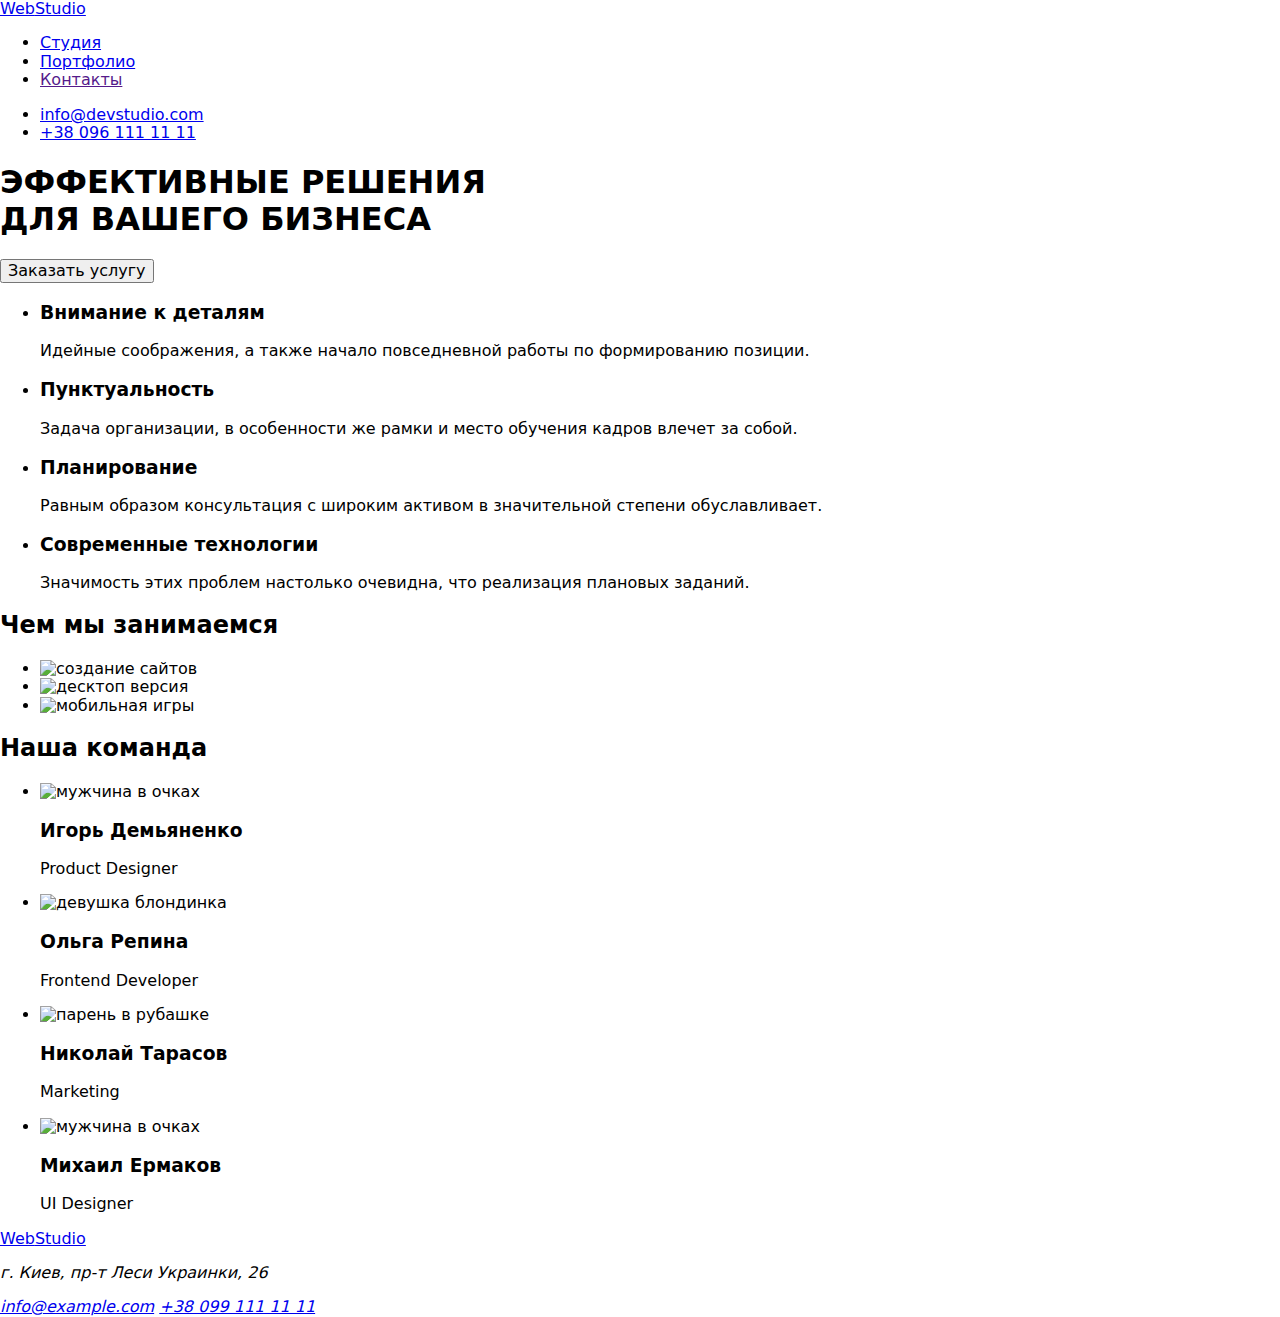
==== index.html @ fe9b5fc1 "Add files via upload" ====
<!DOCTYPE html>
<html lang="ru">
  <head>
    <meta charset="UTF-8" />
    <meta http-equiv="X-UA-Compatible" content="IE=edge" />
    <meta name="viewport" content="width=device-width, initial-scale=1.0" />
    <title>Студия</title>
    <link rel="preconnect" href="https://fonts.googleapis.com" />
    <link rel="preconnect" href="https://fonts.gstatic.com" crossorigin />
    <link
      href="https://fonts.googleapis.com/css2?family=Raleway:wght@700&family=Roboto:wght@400;500;700;900&display=swap"
      rel="stylesheet"
    />
    <link
      rel="stylesheet"
      href="https://cdnjs.cloudflare.com/ajax/libs/modern-normalize/1.1.0/modern-normalize.min.css"
    />
    <link rel="stylesheet" href="./css/styles.css" />
  </head>
  <body class="body">
    <!--шапка профиля-->
    <header class="header">
      <div class="container header-container">
        <nav class="main-nav">
          <a href="./index.html" class="logo"
            ><span class="accent">Web</span>Studio</a
          >
          <ul class="site-nav list">
            <li class="item">
              <a href="./index.html" class="link-current link">Студия</a>
            </li>
            <li class="item">
              <a href="./portfolio.html" class="link"> Портфолио</a>
            </li>
            <li class="item"><a href="" class="link">Контакты</a></li>
          </ul>
        </nav>
        <ul class="auth-nav list">
          <li class="item">
            <a href="mailto:info@devstudio.com" class="mail"
              >info@devstudio.com</a
            >
          </li>
          <li class="item">
            <a href="tel:+380961111111" class="phone">+38 096 111 11 11</a>
          </li>
        </ul>
      </div>
    </header>
    <!--Герой-->
    <main>
      <section class="hero">
        <div class="container hero-container">
          <h1 class="hero-title">
            ЭФФЕКТИВНЫЕ РЕШЕНИЯ<br />
            ДЛЯ ВАШЕГО БИЗНЕСА
          </h1>
          <button type="button" class="hero-button">Заказать услугу</button>
        </div>
      </section>
      <!--Особенности-->
      <section class="section-feature">
        <div class="container">
          <ul class="feature-list list">
            <li class="item">
              <h3 class="title">Внимание к деталям</h3>
              <p>
                Идейные соображения, а также начало повседневной работы по
                формированию позиции.
              </p>
            </li>
            <li class="item">
              <h3 class="title">Пунктуальность</h3>
              <p>
                Задача организации, в особенности же рамки и место обучения
                кадров влечет за собой.
              </p>
            </li>
            <li class="item">
              <h3 class="title">Планирование</h3>
              <p>
                Равным образом консультация с широким активом в значительной
                степени обуславливает.
              </p>
            </li>
            <li class="item">
              <h3 class="title">Современные технологии</h3>
              <p>
                Значимость этих проблем настолько очевидна, что реализация
                плановых заданий.
              </p>
            </li>
          </ul>
        </div>
      </section>
      <!--чем мы занимаемся-->
      <section class="section works">
        <div class="container works-container">
          <h2 class="works-title">Чем мы занимаемся</h2>
          <ul class="works-list list">
            <li>
              <img
                src="./images-studio/box1.jpg"
                alt="создание сайтов"
                width="370"
                height="294"
              />
            </li>
            <li>
              <img
                src="./images-studio/box2.jpg"
                alt="десктоп версия"
                width="370"
                height="294"
              />
            </li>
            <li>
              <img
                src="./images-studio/box3.jpg"
                alt="мобильная игры"
                width="370"
                height="294"
              />
            </li>
          </ul>
        </div>
      </section>
      <!--наша команда-->

      <section class="section team">
        <div class="container team-container">
          <h2 class="team-title">Наша команда</h2>
          <ul class="team-list list">
            <li class="team-card">
              <img
                src="./images-studio/1.jpg"
                alt="мужчина в очках"
                width="270"
              />
              <div class="team-wrap">
                <h3 class="team-item">Игорь Демьяненко</h3>
                <p class="description">Product Designer</p>
              </div>
            </li>
            <li class="team-card">
              <img
                src="./images-studio/2.jpg"
                alt="девушка блондинка"
                width="270"
              />
              <div class="team-wrap">
                <h3 class="team-item">Ольга Репина</h3>
                <p class="description">Frontend Developer</p>
              </div>
            </li>
            <li class="team-card">
              <img
                src="./images-studio/3.jpg"
                alt="парень в рубашке"
                width="270"
              />
              <div class="team-wrap">
                <h3 class="team-item">Николай Тарасов</h3>
                <p class="description">Marketing</p>
              </div>
            </li>
            <li class="team-card">
              <img
                src="./images-studio/4.jpg"
                alt="мужчина в очках"
                width="270"
              />
              <div class="team-wrap">
                <h3 class="team-item">Михаил Ермаков</h3>
                <p class="description">UI Designer</p>
              </div>
            </li>
          </ul>
        </div>
      </section>
    </main>
    <!-- подвал-->
    <footer class="footer">
      <div class="container">
        <a href="/" class="logo"><span class="accent">Web</span>Studio</a>
        <address>
          <p class="footer-address">г. Киев, пр-т Леси Украинки, 26</p>
          <a href="mailto:info@example.com" class="footer-mail"
            >info@example.com</a
          >
          <a href="tel:+380991111111" class="footer-phone">+38 099 111 11 11</a>
        </address>
      </div>
    </footer>
  </body>
</html>
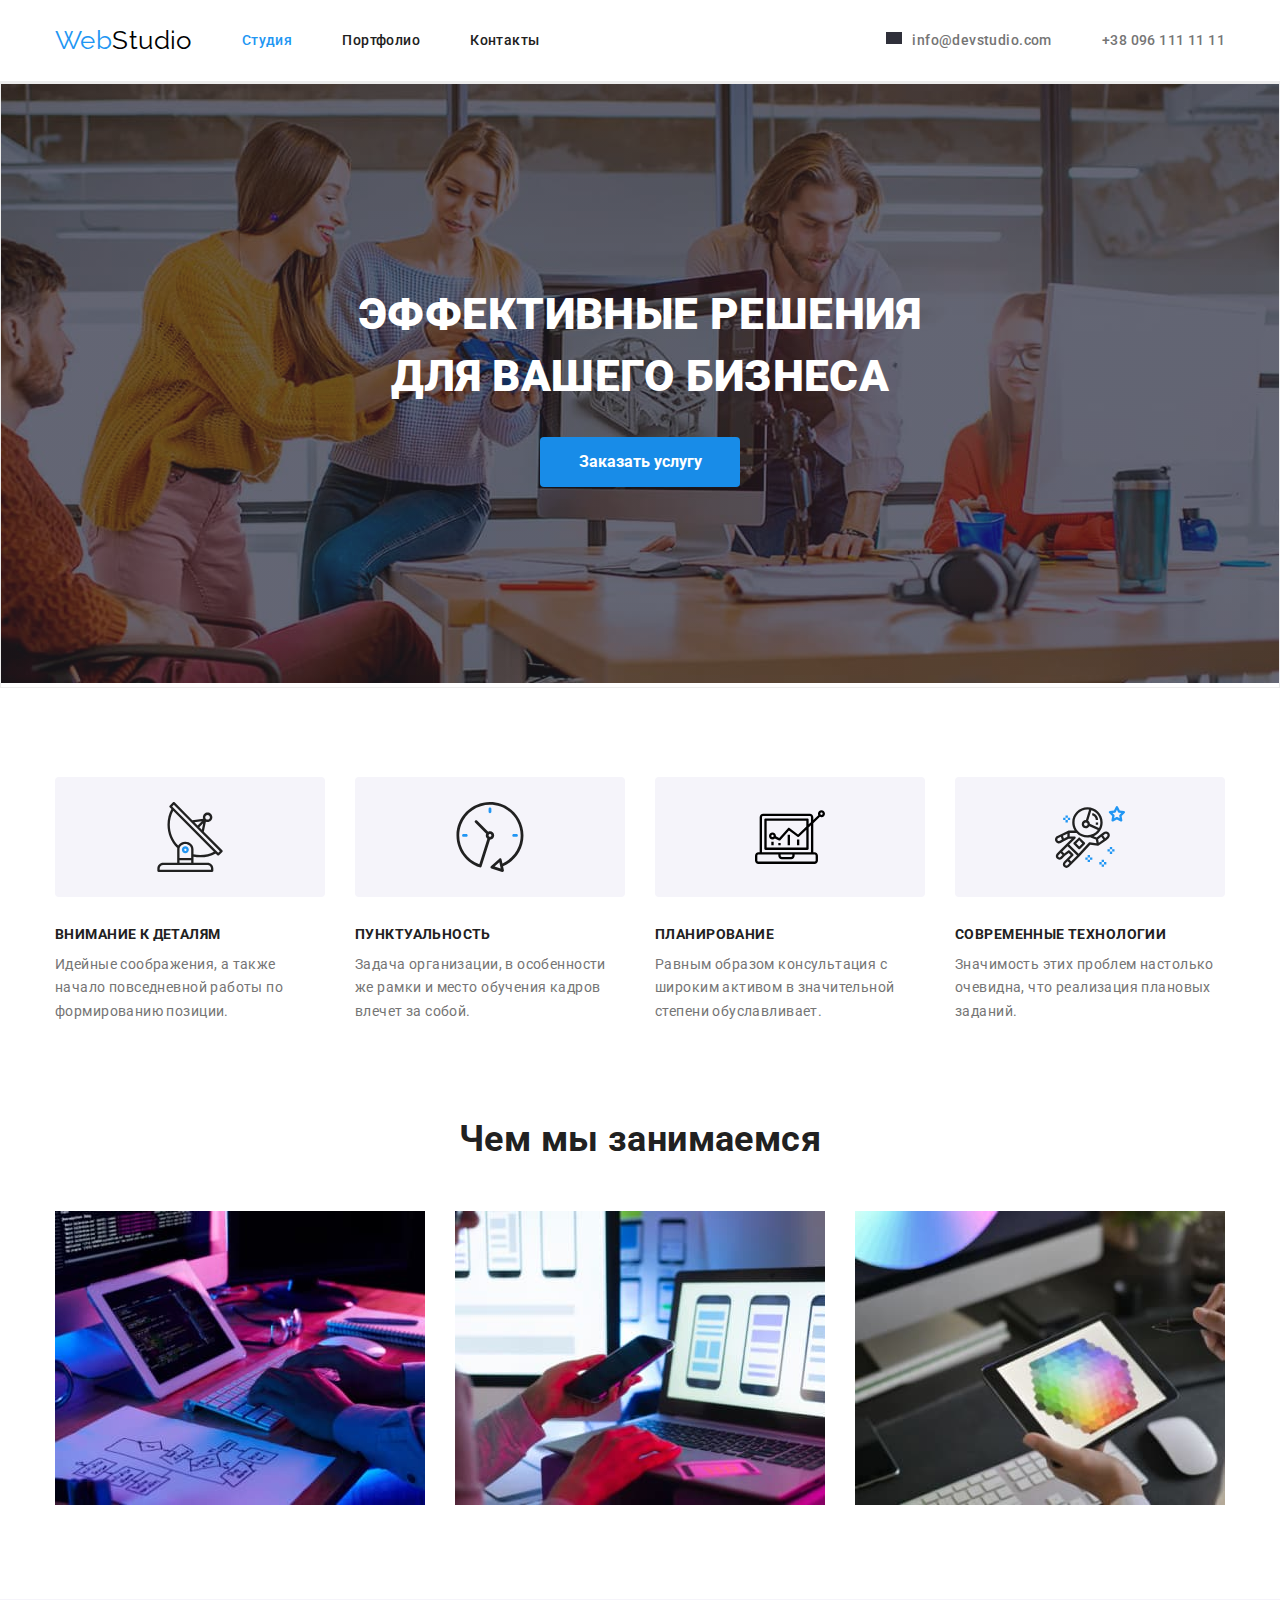
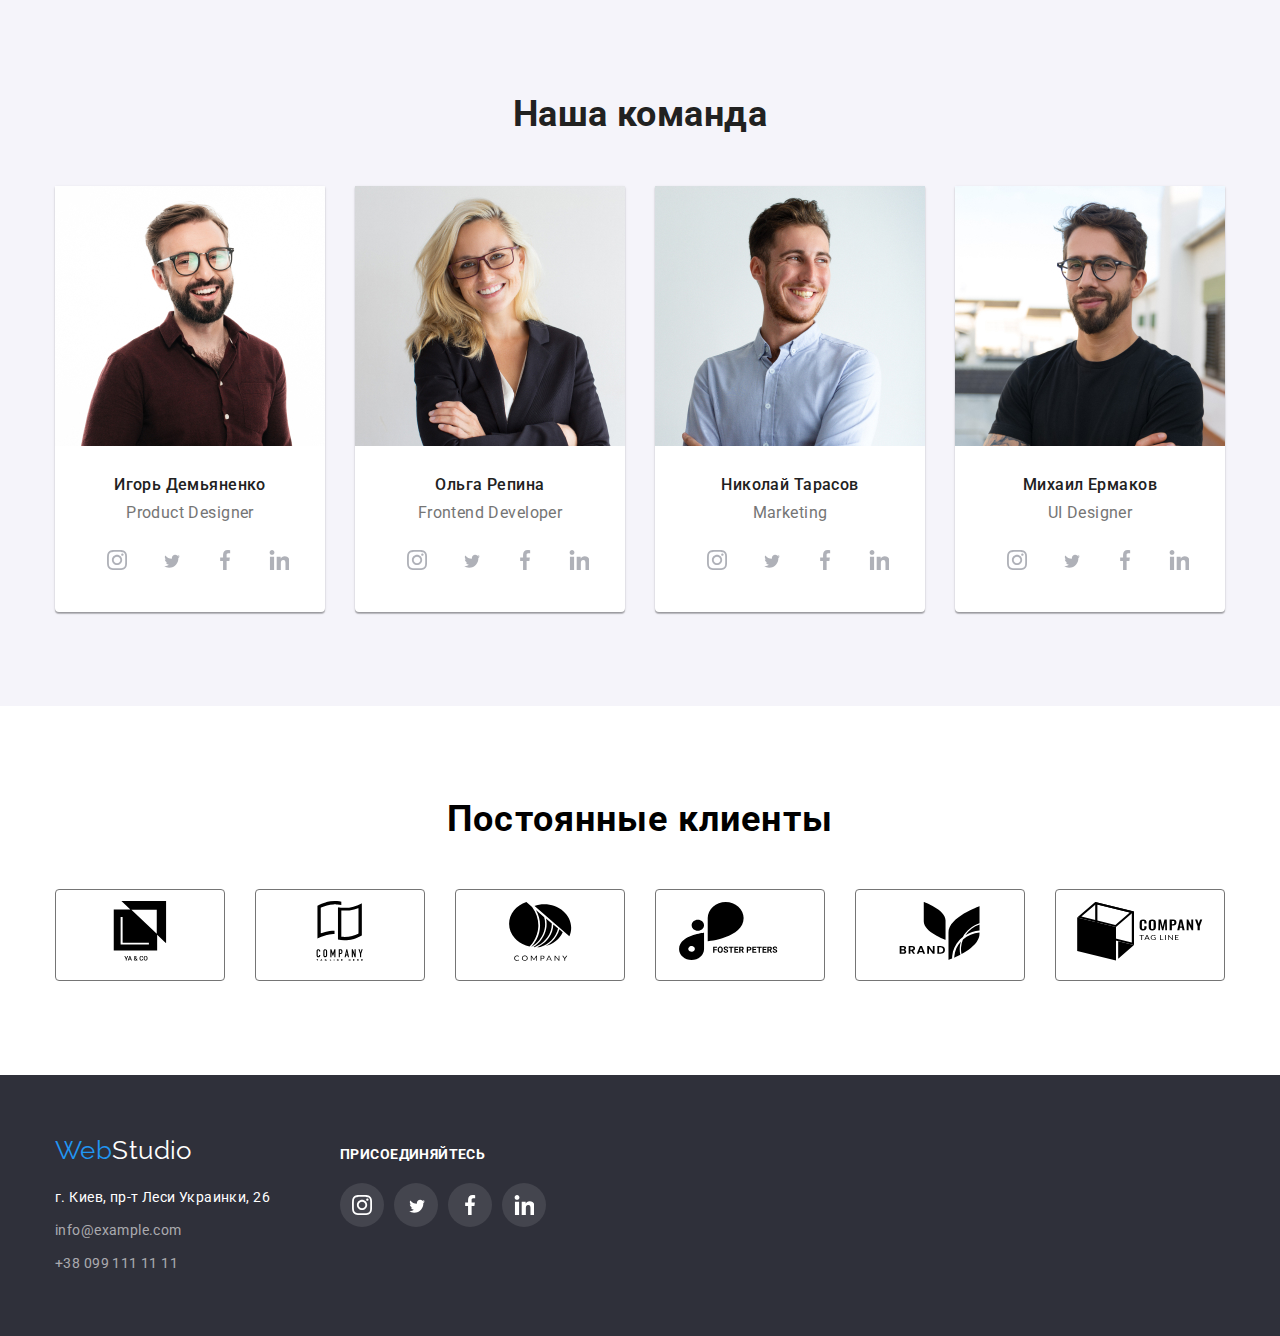
==== commit 4a06c35a: "правки" ====
--- a/index.html
+++ b/index.html
@@ -42,14 +42,15 @@
             >
           </li>
           <li class="item">
-            <a href="tel:+380961111111" class="phone">+38 096 111 11 11</a>
+           <a href="tel:+380961111111" class="phone">+38 096 111 11 11</a>
           </li>
         </ul>
       </div>
     </header>
     <!--Герой-->
     <main>
-      <section class="hero">
+      <div class="overlay">
+      <section class="hero"> 
         <div class="container hero-container">
           <h1 class="hero-title">
             ЭФФЕКТИВНЫЕ РЕШЕНИЯ<br />
@@ -58,11 +59,18 @@
           <button type="button" class="hero-button">Заказать услугу</button>
         </div>
       </section>
+        </div>
       <!--Особенности-->
       <section class="section-feature">
         <div class="container">
           <ul class="feature-list list">
             <li class="item">
+              <div class="feature-box">
+              <svg class="feature-item">
+                <use href="./images-studio/icons.svg#icon-antenna">
+                </use>
+              </svg>
+            </div>
               <h3 class="title">Внимание к деталям</h3>
               <p>
                 Идейные соображения, а также начало повседневной работы по
@@ -70,6 +78,12 @@
               </p>
             </li>
             <li class="item">
+              <div class="feature-box">
+                <svg class="feature-item">
+                  <use href="./images-studio/icons.svg#icon-clock">
+                  </use>
+                </svg>
+              </div>
               <h3 class="title">Пунктуальность</h3>
               <p>
                 Задача организации, в особенности же рамки и место обучения
@@ -77,6 +91,12 @@
               </p>
             </li>
             <li class="item">
+              <div class="feature-box">
+                <svg class="feature-item">
+                  <use href="./images-studio/icons.svg#icon-diagram">
+                  </use>
+                </svg>
+              </div>
               <h3 class="title">Планирование</h3>
               <p>
                 Равным образом консультация с широким активом в значительной
@@ -84,6 +104,12 @@
               </p>
             </li>
             <li class="item">
+              <div class="feature-box">
+                <svg class="feature-item">
+                  <use href="./images-studio/icons.svg#icon-astronaut">
+                  </use>
+                </svg>
+              </div>
               <h3 class="title">Современные технологии</h3>
               <p>
                 Значимость этих проблем настолько очевидна, что реализация
@@ -126,7 +152,6 @@
         </div>
       </section>
       <!--наша команда-->
-
       <section class="section team">
         <div class="container team-container">
           <h2 class="team-title">Наша команда</h2>
@@ -139,7 +164,49 @@
               />
               <div class="team-wrap">
                 <h3 class="team-item">Игорь Демьяненко</h3>
-                <p class="description">Product Designer</p>
+                  <p class="description">Product Designer</p>
+                  <ul class="master-social-list">
+                    <li class="master-social-item">
+                        <a href="" class="master-social-link">
+                            <svg class="master-social-icon"
+                            width="20" 
+                            height="20">
+                            <use href="./images-studio/icons.svg#icon-instagram">
+                            </use>
+                            </svg>
+                          </a>
+                    </li>
+                    <li class="master-social-item">
+                        <a href="" class="master-social-link">
+                            <svg class="master-social-icon"
+                            width="20"
+                            height="20">
+                            <use href="./images-studio/icons.svg#icon-twitter">
+                            </use>
+                            </svg>
+                      </a>
+                    </li>
+                    <li class="master-social-item">
+                        <a href="" class="master-social-link">
+                          <svg class="master-social-icon"
+                              width="20"
+                              height="20">
+                              <use href="./images-studio/icons.svg#icon-facebook">
+                              </use>
+                          </svg>
+                        </a>
+                    </li>  
+                    <li class="master-social-item">
+                        <a href="" class="master-social-link">
+                          <svg class="master-social-icon"
+                            width="20"
+                            height="20">
+                        <use href="./images-studio/icons.svg#icon-linkedin">
+                        </use>
+                        </svg>
+                      </a>
+                    </li>   
+              </ul>
               </div>
             </li>
             <li class="team-card">
@@ -150,7 +217,49 @@
               />
               <div class="team-wrap">
                 <h3 class="team-item">Ольга Репина</h3>
-                <p class="description">Frontend Developer</p>
+                  <p class="description">Frontend Developer</p>
+                  <ul class="master-social-list">
+                    <li class="master-social-item">
+                        <a href="" class="master-social-link">
+                            <svg class="master-social-icon"
+                            width="20" 
+                            height="20">
+                            <use href="./images-studio/icons.svg#icon-instagram">
+                            </use>
+                            </svg>
+                          </a>
+                    </li>
+                    <li class="master-social-item">
+                        <a href="" class="master-social-link">
+                            <svg class="master-social-icon"
+                            width="20"
+                            height="20">
+                            <use href="./images-studio/icons.svg#icon-twitter">
+                            </use>
+                            </svg>
+                      </a>
+                    </li>
+                    <li class="master-social-item">
+                        <a href="" class="master-social-link">
+                          <svg class="master-social-icon"
+                              width="20"
+                              height="20">
+                              <use href="./images-studio/icons.svg#icon-facebook">
+                              </use>
+                          </svg>
+                        </a>
+                    </li>  
+                    <li class="master-social-item">
+                        <a href="" class="master-social-link">
+                          <svg class="master-social-icon"
+                            width="20"
+                            height="20">
+                        <use href="./images-studio/icons.svg#icon-linkedin">
+                        </use>
+                        </svg>
+                      </a>
+                    </li>   
+              </ul>
               </div>
             </li>
             <li class="team-card">
@@ -161,7 +270,49 @@
               />
               <div class="team-wrap">
                 <h3 class="team-item">Николай Тарасов</h3>
-                <p class="description">Marketing</p>
+                  <p class="description">Marketing</p>
+                  <ul class="master-social-list">
+                    <li class="master-social-item">
+                        <a href="" class="master-social-link">
+                            <svg class="master-social-icon"
+                            width="20" 
+                            height="20">
+                            <use href="./images-studio/icons.svg#icon-instagram">
+                            </use>
+                            </svg>
+                          </a>
+                    </li>
+                    <li class="master-social-item">
+                        <a href="" class="master-social-link">
+                            <svg class="master-social-icon"
+                            width="20"
+                            height="20">
+                            <use href="./images-studio/icons.svg#icon-twitter">
+                            </use>
+                            </svg>
+                      </a>
+                    </li>
+                    <li class="master-social-item">
+                        <a href="" class="master-social-link">
+                          <svg class="master-social-icon"
+                              width="20"
+                              height="20">
+                              <use href="./images-studio/icons.svg#icon-facebook">
+                              </use>
+                          </svg>
+                        </a>
+                    </li>  
+                    <li class="master-social-item">
+                        <a href="" class="master-social-link">
+                          <svg class="master-social-icon"
+                            width="20"
+                            height="20">
+                        <use href="./images-studio/icons.svg#icon-linkedin">
+                        </use>
+                        </svg>
+                      </a>
+                    </li>   
+              </ul>
               </div>
             </li>
             <li class="team-card">
@@ -172,16 +323,123 @@
               />
               <div class="team-wrap">
                 <h3 class="team-item">Михаил Ермаков</h3>
-                <p class="description">UI Designer</p>
+                  <p class="description">UI Designer</p>
+                  <ul class="master-social-list">
+                    <li class="master-social-item">
+                        <a href="" class="master-social-link">
+                            <svg class="master-social-icon"
+                            widht="20" 
+                            height="20">
+                            <use href="./images-studio/icons.svg#icon-instagram">
+                            </use>
+                            </svg>
+                          </a>
+                    </li>
+                    <li class="master-social-item">
+                        <a href="" class="master-social-link">
+                            <svg class="master-social-icon"
+                            width="20"
+                            height="20">
+                            <use href="./images-studio/icons.svg#icon-twitter">
+                            </use>
+                            </svg>
+                      </a>
+                    </li>
+                    <li class="master-social-item">
+                        <a href="" class="master-social-link">
+                          <svg class="master-social-icon"
+                              width="20"
+                              height="20">
+                              <use href="./images-studio/icons.svg#icon-facebook">
+                              </use>
+                          </svg>
+                        </a>
+                    </li>  
+                    <li class="master-social-item">
+                        <a href="" class="master-social-link">
+                          <svg class="master-social-icon"
+                            width="20"
+                            height="20">
+                        <use href="./images-studio/icons.svg#icon-linkedin">
+                        </use>
+                        </svg>
+                      </a>
+                    </li>   
+              </ul>
               </div>
             </li>
           </ul>
         </div>
       </section>
     </main>
+    <!--постоянные клиенты-->
+    <section class="section-clients">
+        <div class="clients container">
+           <h2 class="clients-title">Постоянные клиенты</h2>
+           <ul class="clients list">
+           <li class="clients-item">
+             <a href="" class="clients-link">
+               <svg class="clients-icon"
+                 width="106"
+                 height="60">
+                 <use href="./images-studio/icons.svg#icon-group"></use>
+               </svg>
+             </a>
+           </li>
+           <li class="clients-item">
+             <a href="" class="clients-link">
+               <svg class="clients-icon"
+               widht="106"
+               height="60">
+                 <use href="./images-studio/icons.svg#icon-group3"></use>
+               </svg>
+             </a>
+           </li>
+           <li class="clients-item">
+             <a href="" class="clients-link" >
+               <svg class="clients-icon"
+               widht="106"
+               height="60">
+                 <use href="./images-studio/icons.svg#icon-group1"></use>
+               </svg>
+             </a>
+           </li>
+           <li class="clients-item">
+             <a href="" class="clients-link">
+               <svg class="client-icon"
+               widht="106"
+               height="60">
+                 <use href="./images-studio/icons.svg#icon-group4"></use>
+               </svg>
+             </a>
+          </li>
+          <li class="clients-item">
+             <a href="" class="clients-link">
+               <svg class="client-icon"
+               widht="106"
+               height="60">
+                 <use href="./images-studio/icons.svg#icon-group2"></use>
+               </svg>
+             </a>
+          </li>
+           <li class="clients-item">
+            <a href="clients-icon" class="clients-link">
+              <svg class="clients-icon"
+                widht="106"
+                height="60">
+                <use href="./images-studio/icons.svg#icon-group5"></use>
+              </svg>
+            </a>
+          </li>
+          </ul>
+        </div>
+
+    </section>
+
     <!-- подвал-->
     <footer class="footer">
-      <div class="container">
+      <div class="container footer-container">
+        <div>
         <a href="/" class="logo"><span class="accent">Web</span>Studio</a>
         <address>
           <p class="footer-address">г. Киев, пр-т Леси Украинки, 26</p>
@@ -191,6 +449,52 @@
           <a href="tel:+380991111111" class="footer-phone">+38 099 111 11 11</a>
         </address>
       </div>
+      <div class="footer-join">
+        <p class="join-title">ПРИСОЕДИНЯЙТЕСЬ</p>
+            <ul class="footer master-social-list">
+              <li class="master-social-item">
+                  <a href="" class="master-social-link">
+                      <svg class="master-social-icon"
+                      width="20" 
+                      height="20">
+                      <use href="./images-studio/icons.svg#icon-instagram">
+                      </use>
+                      </svg>
+                    </a>
+              </li>
+              <li class="master-social-item">
+                  <a href="" class="master-social-link">
+                      <svg class="master-social-icon"
+                      width="20"
+                      height="20">
+                      <use href="./images-studio/icons.svg#icon-twitter">
+                      </use>
+                      </svg>
+                </a>
+              </li>
+              <li class="master-social-item">
+                  <a href="" class="master-social-link">
+                    <svg class="master-social-icon"
+                        width="20"
+                        height="20">
+                        <use href="./images-studio/icons.svg#icon-facebook">
+                        </use>
+                    </svg>
+                  </a>
+              </li>  
+              <li class="master-social-item">
+                  <a href="" class="master-social-link">
+                    <svg class="master-social-icon"
+                      width="20"
+                      height="20">
+                  <use href="./images-studio/icons.svg#icon-linkedin">
+                  </use>
+                  </svg>
+                </a>
+              </li>   
+        </ul>
+      </div>
+    </div>
     </footer>
   </body>
 </html>
--- a/css/styles.css
+++ b/css/styles.css
@@ -0,0 +1,527 @@
+:root {
+  --primary-text-color: #757575;
+  --title-text-color: #212121;
+  --accent-color: #2196f3;
+  --background-button: #188ce8;
+  --white-color: #ffffff;
+  --icon-clr: ##AFB1B8;
+
+  --background-color: #e5e5e5;
+  --hero-background-color: #2f303a;
+  --second-accent-color: #000000;
+  --filter-background: #f5f4fa;
+  
+}
+html {
+  box-sizing: border-box;
+}
+*,
+*::after,
+*::before {
+  box-sizing: inherit;
+}
+body {
+  background-color: var(--white-color);
+  color: var(--primary-text-color);
+
+  font-family: Roboto, sans-serif;
+  letter-spacing: 0.03em;
+  font-weight: 400;
+  font-size: 14px;
+  line-height: 1.7;
+}
+/* ------утилиты----- */
+.list {
+  list-style: none;
+  padding: 0;
+  margin: 0;
+}
+h1,h2,h3,h4,p,ul{
+margin-top: 0;
+margin-bottom: 0;
+}
+img {
+  display: block;
+}
+/* ----------conteiner--------------- */
+.container {
+  width: 1200px;
+  padding-left: 15px;
+  padding-right: 15px;
+  margin-left: auto;
+  margin-right: auto;
+}
+/* site nav */
+.logo {
+  color: var(--second-accent-color);
+  font-family: Raleway, cursive;
+  font-size: 26px;
+  line-height: 1.2;
+  text-decoration: none;
+}
+.logo:hover {
+  color: var(--accent-color);
+}
+.accent {
+  color: var(--accent-color);
+}
+/* ----------HEDER-------- */
+.header-container {
+  display: flex;
+  justify-content: space-between;
+}
+.header {
+  padding-top: 25px;
+  padding-bottom: 25px;
+  border-bottom: 2px solid #ECECEC;
+}
+/* ------------main  NAV----------------- */
+.main-nav {
+  display: flex;
+  align-items: center;
+  /* margin: auto; */
+}
+/* ------------SITE NAV----------------- */
+.site-nav {
+  display: flex;
+  justify-content: space-between;
+}
+.site-nav .item {
+  margin-left: 50px;
+}
+.site-nav .link {
+  display: block;
+}
+.site-nav .link,
+.auth-nav .mail,
+.auth-nav .phone,
+.site-nav .link-current {
+  color: var(--title-text-color);
+  font-weight: 500;
+  font-size: 14px;
+  line-height: 1.2;
+  text-decoration: none;
+}
+.site-nav .link-current {
+  color: var(--accent-color);
+}
+.site-nav .link:hover,
+.site-nav .link:focus,
+.link-current:hover,
+.link-current:focus {
+  color: var(--accent-color);
+}
+/* ------------AUTH-NAV----------------- */
+.auth-nav {
+  display: flex;
+  margin-left: auto;
+  align-items: center;
+}
+.auth-nav .item + .item {
+  margin-left: 50px;
+  display: flex;
+}
+.auth-nav .mail,
+.auth-nav .phone {
+  color: var(--primary-text-color);
+  text-decoration: none;
+  display: flex;
+}
+.auth-nav .mail::before {
+  width: 16px;
+  height: 12px;
+  margin-right: 10px;
+  content: "";
+  background-color: var(--hero-background-color);
+  /* background-image: url(../images-studio/bgheaderimg.jpg); */
+  background-size: contain;
+}
+
+.auth-nav .mail:focus,
+.auth-nav .phone:focus,
+.auth-nav .mail:hover,
+.auth-nav .phone:hover {
+  color: var(--accent-color);
+}
+
+/* ------------HERO----------------- */
+.hero {
+  display: flex;
+  padding-top: 0;
+  text-align: center;
+  padding-top: 200px;
+  padding-bottom: 200px;
+  /* background-color: var(--hero-background-color); */
+  border: 1px solid #ECECEC;
+  
+  
+}
+.overlay {
+  margin-left: auto;
+  margin-right: auto;
+  max-width: 1600px;
+  height: 600px;
+    background-color: var(--hero-background-color);
+    background-image: linear-gradient(rgba(47, 48, 58, 0.4),
+     rgba(47, 48, 58, 0.4)),
+     url(../images-studio/bgheaderimg.jpg);
+    background-repeat: no-repeat;
+    background-size: cover;
+    background-position: center;
+} 
+.hero-title {
+  margin-top: 0;
+  margin-bottom: 30px;
+  color: var(--white-color);
+  font-weight: 900;
+  font-size: 44px;
+  line-height: 1.4;
+  text-align: center;
+}
+.hero-button {
+  display: inline-block;
+  border-radius: 4px;
+  border: 4px transparent;
+  /* padding: 10px 32px; */
+  color: var(--white-color);
+  background-color: var(--background-button);
+  width: 200px;
+  height: 50px;
+  font-family: inherit;
+  font-weight: 700;
+  font-size: 16px;
+  line-height: 1.8;
+  cursor: pointer;
+}
+.hero-button:hover,
+.hero-button:focus {
+  color: var(--accent-color);
+  background-color: var(--white-color);
+}
+/* ------------SECTION----------------- */
+.section {
+padding: 94px 0px;
+} 
+.section .title {
+  color: var(--title-text-color);
+  font-weight: 700;
+  font-size: 14px;
+  line-height: 1.1;
+}
+/* ---------------FETURES-------------- */
+.section-feature {
+padding: 94px 0px;
+}
+.feature-list .title {
+  color: var(--title-text-color);
+  font-weight: 700;
+  font-size: 14px;
+  line-height: 1.1;
+  text-transform: uppercase;
+  margin-bottom: 10px;
+}
+.feature-list {
+  display: flex;
+  flex-direction: row;
+  flex-wrap: nowrap; 
+}
+.feature-list .item {
+  width: 270px;
+  margin-right: 30px;
+}
+  .feature-list .item:last-child {
+  margin-right: 0px;
+}
+.feature-box {
+  margin-bottom: 30px;
+  height: 120px;
+  display: flex;
+  justify-content: center;
+  align-items: center;
+  background: #F5F4FA;
+  border-radius: 4px; 
+}
+.feature-item {
+  width: 70px;
+  height: 70px;
+}
+/* ---------------WORK -------------- */
+.works {
+padding-top: 0px;
+}
+.works-title,
+.team-title {
+  color: var(--title-text-color);
+  font-weight: 700;
+  font-size: 36px;
+  line-height: 1.2;
+  text-align: center;
+  margin-bottom: 50px;
+}
+.works-list {
+  display: flex;
+  justify-content: space-between;
+}
+/* ------------TEAM--------- */
+.team {
+  display: flex;
+  padding-top: 94px;
+  padding-bottom: 94px;
+  background-color: #F5F4FA;
+  margin-bottom: 0;
+}
+.team-card {
+  background-color: var(--white-color);
+  margin-right: 30px;
+  border-radius: 0px 0px 4px 4px;
+  box-shadow: 0px 1px 3px
+   rgba(0, 0, 0, 0.12),
+   0px 1px 1px rgba(0, 0, 0, 0.14),
+    0px 2px 1px rgba(0, 0, 0, 0.2);
+}
+.team-card:last-child {
+  margin-right: 0px;
+}
+.team-list {
+  display: flex;
+}
+.team-wrap {
+  border-radius: 0px 0px 4px 4px;
+  padding-top: 30px;
+  padding-bottom: 30px;
+}
+.team-item {
+  color: var(--title-text-color);
+  font-weight: 500;
+  font-size: 16px;
+  line-height: 1.1;
+  margin-bottom: 10px;
+  text-align: center;
+}
+.description {
+  font-size: 16px;
+  line-height: 1.1;
+  text-align: center;
+  margin-bottom: 16px;
+}
+.master-social-list {
+  display: flex;
+  list-style: none;
+  align-items: center;
+}
+.master-social-item {
+  margin-right: 10px;
+}
+.master-social-item:last-child {
+  margin-right: 0px;
+}
+.master-social-link {
+  width: 44px;
+  height: 44px;
+  border-radius: 50%;
+  display: flex; 
+  background-color: var(--white-color);
+  justify-content: center;
+  align-items: center;
+  color: var(--white-color);
+}
+.master-social-icon {
+  fill: #AFB1B8;
+}
+.master-social-link:hover {
+ background-color: var(--accent-color);
+}
+.master-social-link:hover svg {
+  fill: var(--white-color);
+}
+
+/* --------------CLIENTS---------------------- */
+.section-clients {
+  padding-top: 94px;
+  padding-bottom: 94px;
+}
+.clients-title {
+ text-align: center;
+ margin-bottom: 50px;
+ font-weight: 700;
+ font-size: 36px;
+ line-height: 1.1;
+letter-spacing: 0.03em;
+color: var(--second-accent-color);
+}
+.clients .list {
+  display: flex;
+}
+.clients-item {
+  display: flex;
+  justify-content: center;
+  align-items: center;
+  width: 170px;
+  height: 92px;
+  border: 1px solid #2196F3;
+  border-radius: 4px;
+  margin-right: 30px;
+  border-color: var(--icon-clr);
+}
+.clients-item:last-child {
+  margin-right: 0;
+}
+.clients-icon {
+  /* padding: 16px 32px; */
+  fill: var(--icon-clr);
+ }
+.clients-icon:hover {
+  color: var(--accent-color);
+}
+
+
+/* ---------------FOOTER-------------- */
+.footer-container {
+  display: flex;
+  align-items: baseline;
+
+}
+.footer {
+  background-color: var(--hero-background-color);
+  padding-top: 60px;
+  padding-bottom: 60px;
+}
+.footer .logo {
+  color: var(--white-color);
+  margin-bottom: 20px;
+  display: flex;
+  text-decoration: none;
+}
+.footer .logo:hover {
+  color: var(--accent-color);
+}
+.footer-address,
+.footer-mail,
+.footer-phone {
+  color: var(--white-color);
+  font-style: normal;
+
+  font-size: 14px;
+  line-height: 1.7;
+}
+.footer-mail,
+.footer-phone {
+  color: rgba(255, 255, 255, 0.6);
+  display: block;
+  text-decoration: none;
+}
+.footer-mail:hover,
+.footer-phone:hover,
+.footer-mail:focus,
+.footer-phone:focus {
+  color: var(--accent-color);
+}
+.footer-address,
+.footer-mail {
+  margin-bottom: 9px;
+}
+ .footer-join {
+  margin-left: 70px;
+}
+.join-title {
+  color: var(--white-color);
+  font-weight: 700;
+  font-size: 14px;
+  line-height: 1.1;
+  
+}
+.footer .master-social-list {
+  width: 205px;
+  margin-top: 20px;
+  padding: 0px;
+  
+}
+.footer .master-social-link {
+  
+  background: rgba(255, 255, 255, 0.1);
+}
+.footer .master-social-list:hover {
+border-color: var(--accent-color);
+}
+.footer .master-social-icon {
+  fill: var(--white-color);
+}
+
+.master-social-link:hover {
+  background-color: var(--accent-color);
+ }
+ 
+/* ------PORTFOLIO------------- */
+.buttons {
+  color: var(--title-text-color);
+  background-color: var(--filter-background);
+  font-family: inherit;
+  font-weight: 500;
+  font-size: 16px;
+  line-height: 1.6;
+   padding: 6px 22px;
+  border-radius: 4px;
+  border-color: transparent;
+  min-height: 38px;
+  cursor: pointer;
+}
+.btn-item {
+  margin-right: 8px;
+  
+
+}
+.btn-item:last-child {
+  margin-right: 0px;
+}
+.buttons:hover,
+.buttons:focus {
+  color: var(--white-color);
+  background-color: var(--accent-color);
+  box-shadow: 0px 4px 4px rgba(0, 0, 0, 0.25);
+}
+.buttons-filter {
+  display: flex;
+  justify-content: center;
+  margin-bottom: 50px;
+}
+/* ----------------FILTER----------- */
+.filter-list .title {
+  color: var(--title-text-color);
+  font-weight: 700;
+  font-size: 18px;
+  line-height: 2;
+}
+.filter-container {
+  display: flex;
+  flex-wrap: wrap;
+}
+.filter-wrap {
+  padding: 20px 24px;
+  border: 1px solid #EEEEEE;
+  border-top: 0px;
+}
+.filter-list {
+  display: flex;
+  flex-wrap: wrap;
+}
+.filter-item {
+  width: 370px;
+  font-size: 16px;
+  line-height: 1.8;
+  margin-right: 30px;
+  margin-bottom: 30px;
+  width: 370px;
+  width: calc((100% - 2 * 30px) / 3);
+}
+.filter-item:hover,
+.filter-item:focus {
+  box-shadow: 0px 1px 1px rgba(0, 0, 0, 0.12),
+   0px 4px 4px rgba(0, 0, 0, 0.06),
+   1px 4px 6px rgba(0, 0, 0, 0.16);
+}
+.filter-item:nth-child(3n) {
+  margin-right: 0;
+}
+.filter-item:nth-last-child(-n + 3) {
+  margin-bottom: 0;
+}
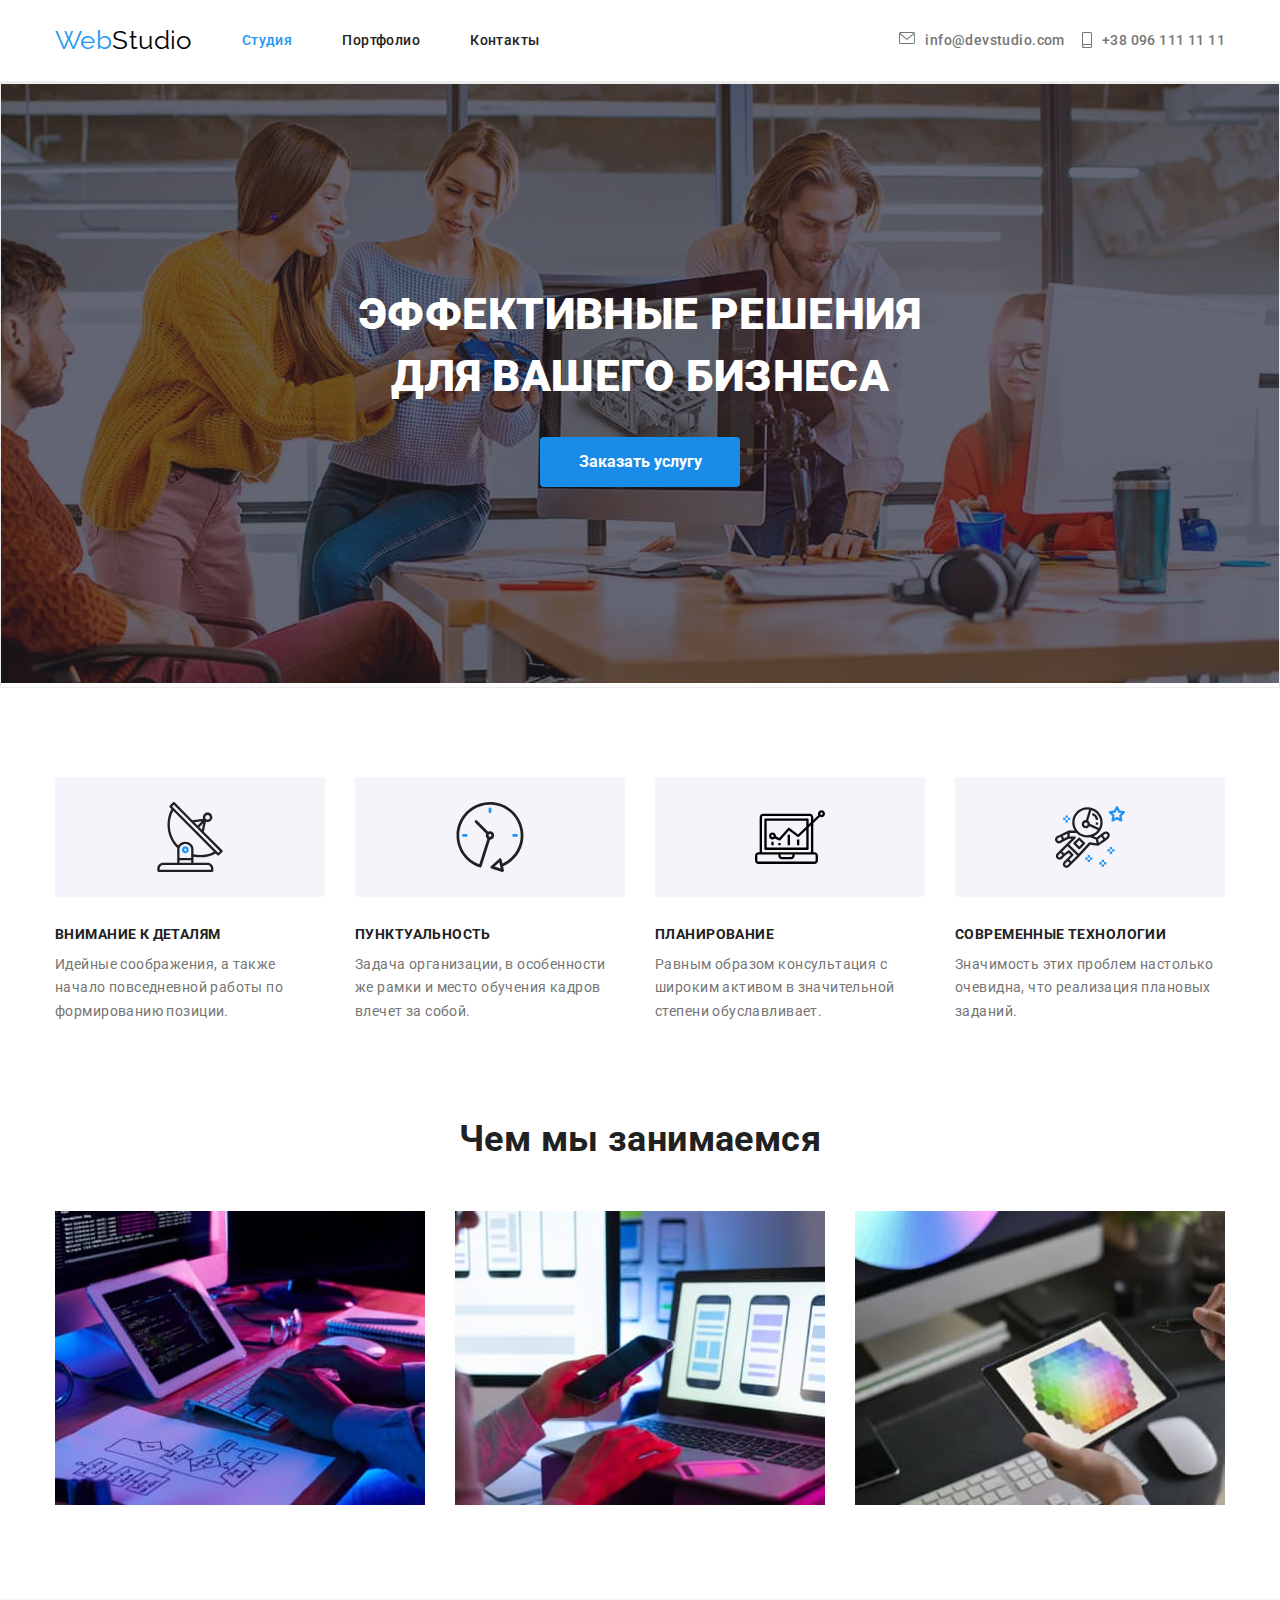
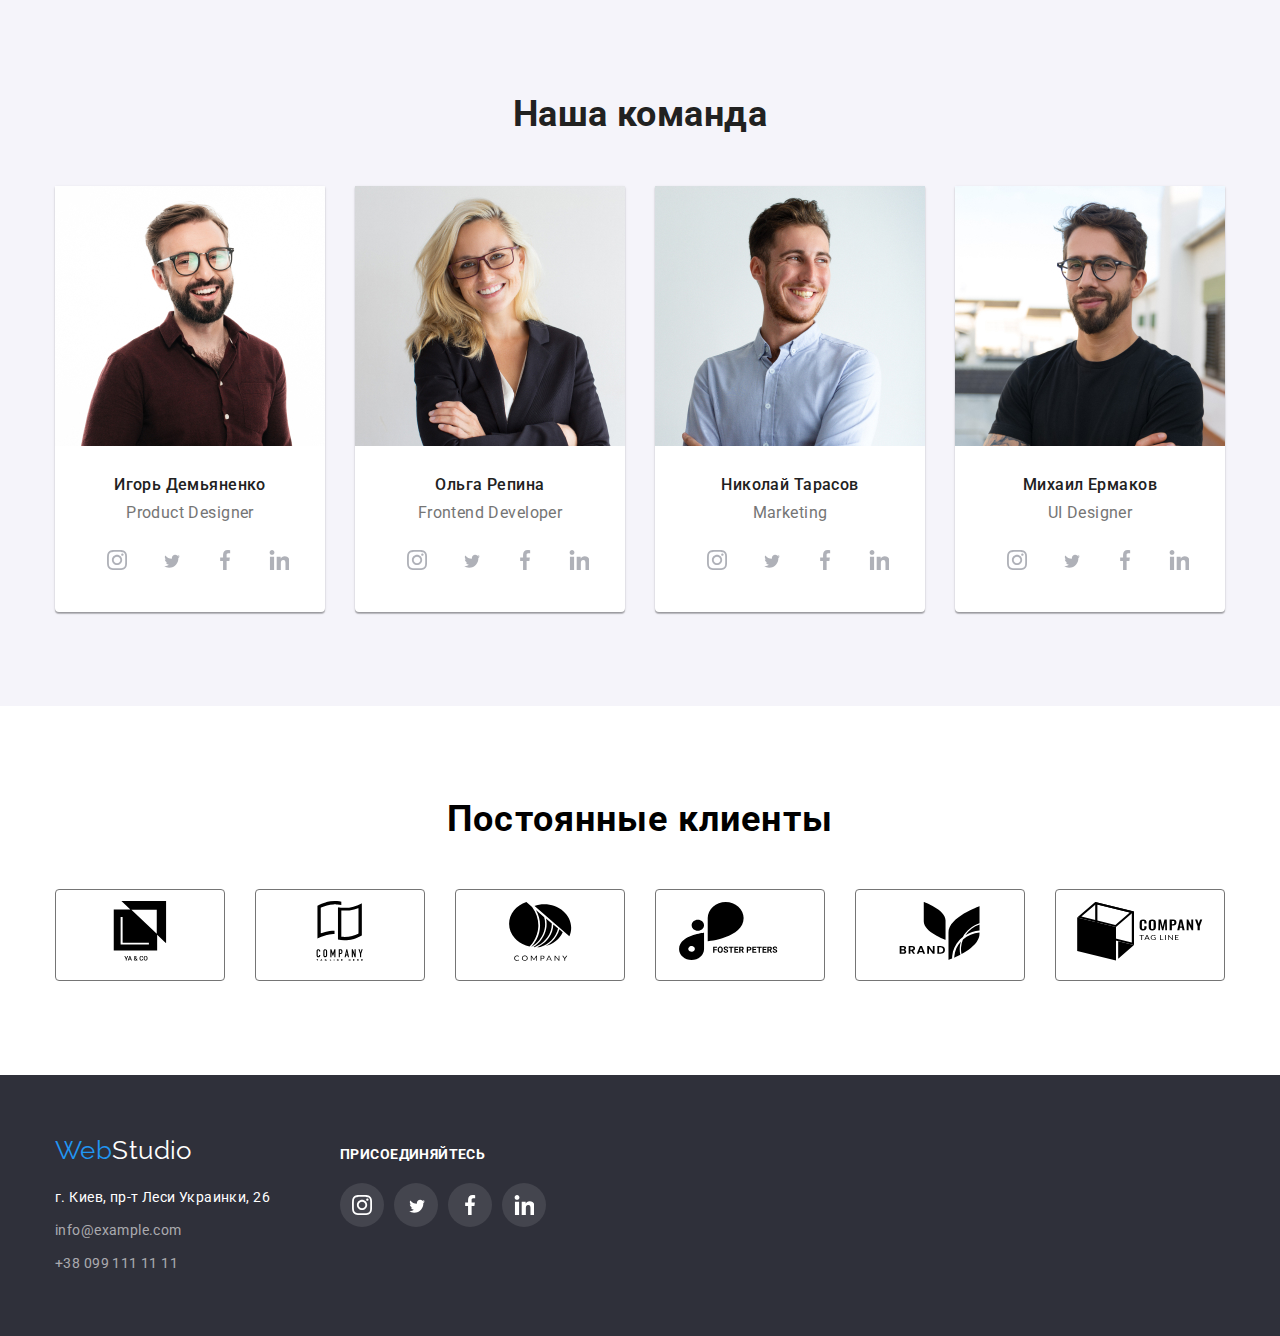
==== commit d8f6427f: "жду правки по дз 4" ====
--- a/index.html
+++ b/index.html
@@ -36,13 +36,23 @@
           </ul>
         </nav>
         <ul class="auth-nav list">
-          <li class="item">
-            <a href="mailto:info@devstudio.com" class="mail"
-              >info@devstudio.com</a
-            >
-          </li>
-          <li class="item">
-           <a href="tel:+380961111111" class="phone">+38 096 111 11 11</a>
+          <li class="auth-item">
+          <a href="mailto:info@devstudio.com" class="mail">
+            <svg class="auth-icon"
+            width="16"
+            height="12">
+            <use href="./images-studio/icons.svg#icon-mail">
+            </use>
+          </svg>info@devstudio.com</a
+          >
+        </li>
+          <li class="auth-item">
+            <a href="tel:+380961111111" class="phone"><svg class="auth-icon"
+              width="10"
+              height="16">
+              <use href="./images-studio/icons.svg#icon-smartphone">
+              </use>
+            </svg>+38 096 111 11 11</a>
           </li>
         </ul>
       </div>
@@ -371,58 +381,57 @@
           </ul>
         </div>
       </section>
-    </main>
     <!--постоянные клиенты-->
     <section class="section-clients">
         <div class="clients container">
-           <h2 class="clients-title">Постоянные клиенты</h2>
-           <ul class="clients list">
-           <li class="clients-item">
-             <a href="" class="clients-link">
-               <svg class="clients-icon"
-                 width="106"
-                 height="60">
-                 <use href="./images-studio/icons.svg#icon-group"></use>
-               </svg>
-             </a>
-           </li>
-           <li class="clients-item">
-             <a href="" class="clients-link">
-               <svg class="clients-icon"
-               widht="106"
-               height="60">
-                 <use href="./images-studio/icons.svg#icon-group3"></use>
-               </svg>
-             </a>
-           </li>
-           <li class="clients-item">
-             <a href="" class="clients-link" >
-               <svg class="clients-icon"
-               widht="106"
-               height="60">
-                 <use href="./images-studio/icons.svg#icon-group1"></use>
-               </svg>
-             </a>
-           </li>
-           <li class="clients-item">
-             <a href="" class="clients-link">
-               <svg class="client-icon"
-               widht="106"
-               height="60">
-                 <use href="./images-studio/icons.svg#icon-group4"></use>
-               </svg>
-             </a>
+            <h2 class="clients-title">Постоянные клиенты</h2>
+            <ul class="clients list">
+            <li class="clients-item">
+              <a href="" class="clients-link">
+                <svg class="clients-icon"
+                  width="106"
+                  height="60">
+                  <use href="./images-studio/icons.svg#icon-group"></use>
+                </svg>
+              </a>
+            </li>
+            <li class="clients-item">
+              <a href="" class="clients-link">
+                  <svg class="clients-icon"
+                  widht="106"
+                  height="60">
+                  <use href="./images-studio/icons.svg#icon-group3"></use>
+                </svg>
+              </a>
+            </li>
+            <li class="clients-item">
+              <a href="" class="clients-link" >
+                <svg class="clients-icon"
+                  widht="106"
+                  height="60">
+                  <use href="./images-studio/icons.svg#icon-group1"></use>
+                </svg>
+              </a>
+            </li>
+            <li class="clients-item">
+              <a href="" class="clients-link">
+                <svg class="client-icon"
+                  widht="106"
+                  height="60">
+                  <use href="./images-studio/icons.svg#icon-group4"></use>
+                </svg>
+              </a>
           </li>
           <li class="clients-item">
-             <a href="" class="clients-link">
-               <svg class="client-icon"
-               widht="106"
-               height="60">
-                 <use href="./images-studio/icons.svg#icon-group2"></use>
-               </svg>
-             </a>
+              <a href="" class="clients-link">
+                <svg class="client-icon"
+                  widht="106"
+                  height="60">
+                    <use href="./images-studio/icons.svg#icon-group2"></use>
+                </svg>
+              </a>
           </li>
-           <li class="clients-item">
+          <li class="clients-item">
             <a href="clients-icon" class="clients-link">
               <svg class="clients-icon"
                 widht="106"
@@ -433,9 +442,8 @@
           </li>
           </ul>
         </div>
-
     </section>
-
+  </main>
     <!-- подвал-->
     <footer class="footer">
       <div class="container footer-container">
--- a/css/styles.css
+++ b/css/styles.css
@@ -132,18 +132,30 @@
   height: 12px;
   margin-right: 10px;
   content: "";
-  background-color: var(--hero-background-color);
+  /* background-color: var(--hero-background-color); */
   /* background-image: url(../images-studio/bgheaderimg.jpg); */
   background-size: contain;
 }
-
 .auth-nav .mail:focus,
 .auth-nav .phone:focus,
 .auth-nav .mail:hover,
 .auth-nav .phone:hover {
   color: var(--accent-color);
 }
-
+.auth-item {
+  margin-right: 17px;
+}
+.auth-item:last-child {
+  margin-right: 0;
+}
+.auth-icon {
+  fill: var(--primary-text-color);
+  margin-right: 10px;
+}
+.auth-icon:hover,
+.auth-icon:focus {
+  fill: var(--accent-color);
+}
 /* ------------HERO----------------- */
 .hero {
   display: flex;
@@ -275,8 +287,8 @@
   margin-right: 30px;
   border-radius: 0px 0px 4px 4px;
   box-shadow: 0px 1px 3px
-   rgba(0, 0, 0, 0.12),
-   0px 1px 1px rgba(0, 0, 0, 0.14),
+  rgba(0, 0, 0, 0.12),
+  0px 1px 1px rgba(0, 0, 0, 0.14),
     0px 2px 1px rgba(0, 0, 0, 0.2);
 }
 .team-card:last-child {
@@ -373,7 +385,6 @@
 .clients-icon:hover {
   color: var(--accent-color);
 }
-
 
 /* ---------------FOOTER-------------- */
 .footer-container {
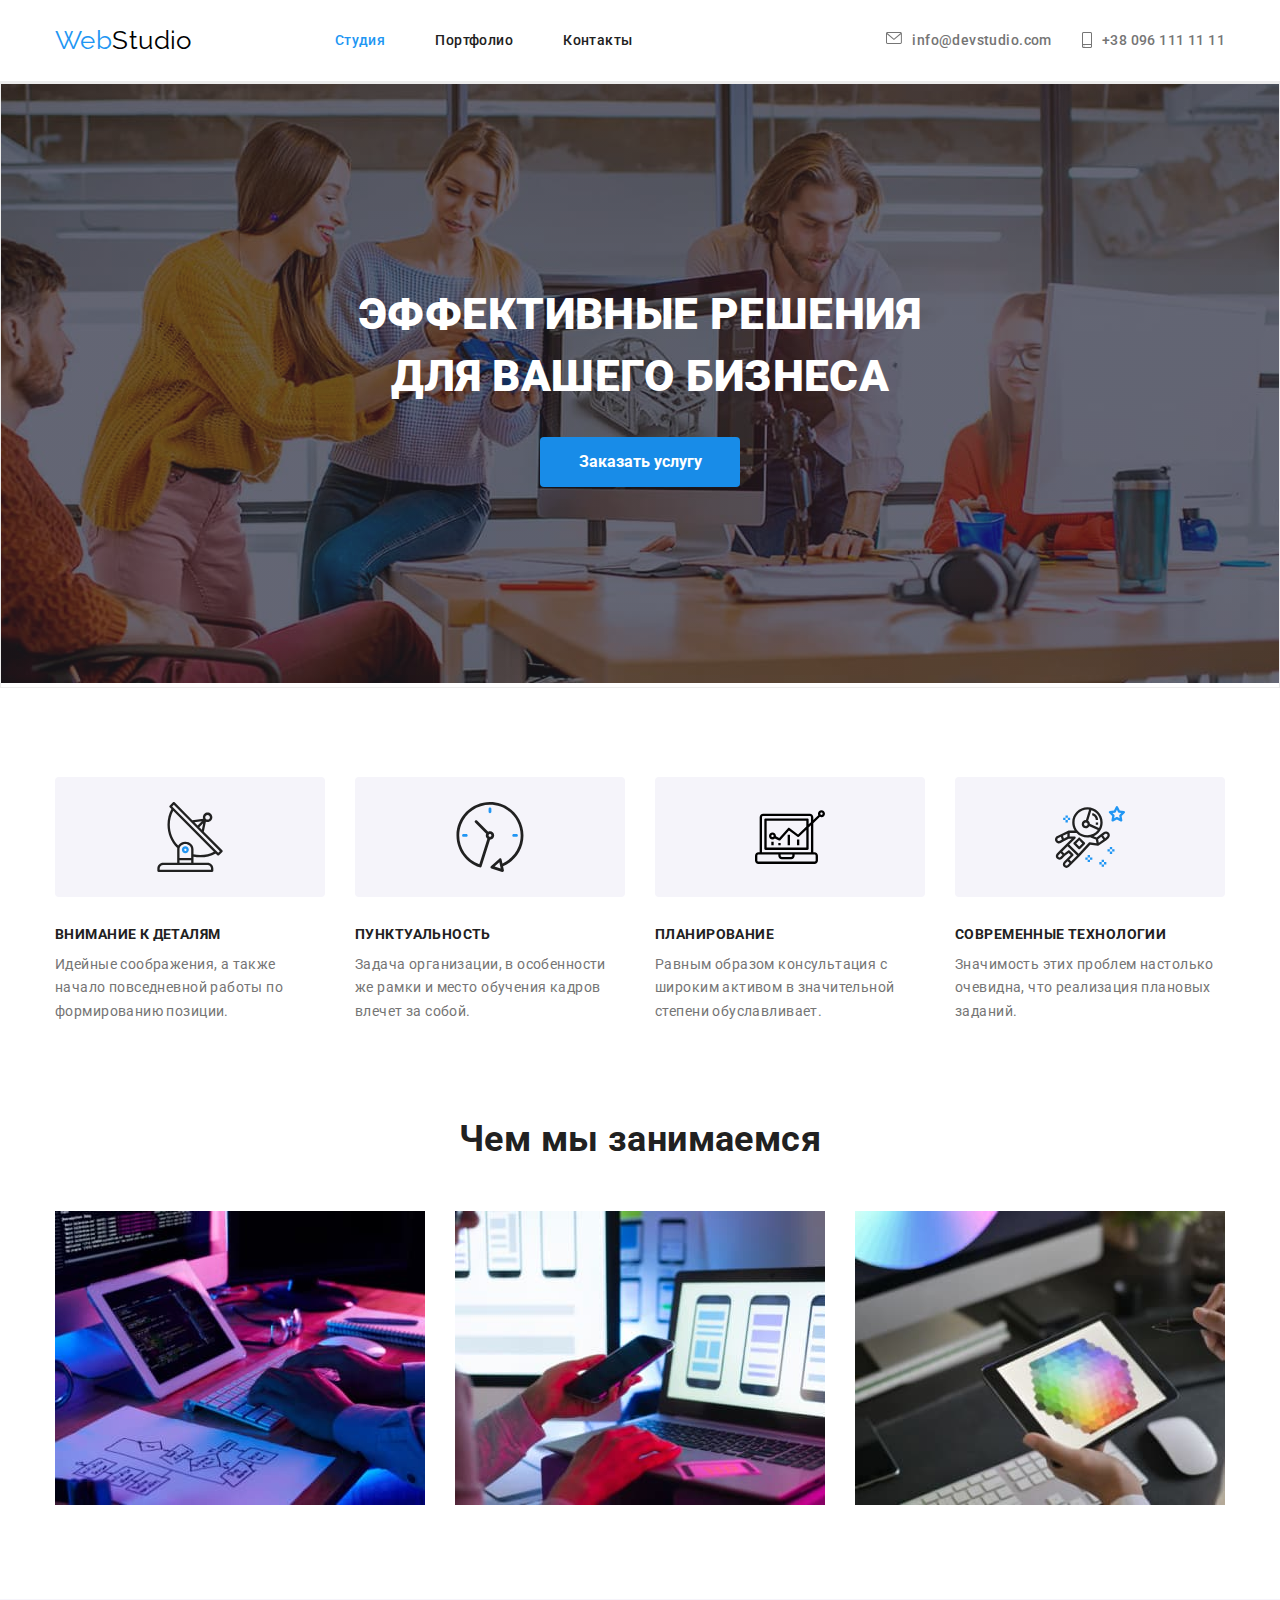
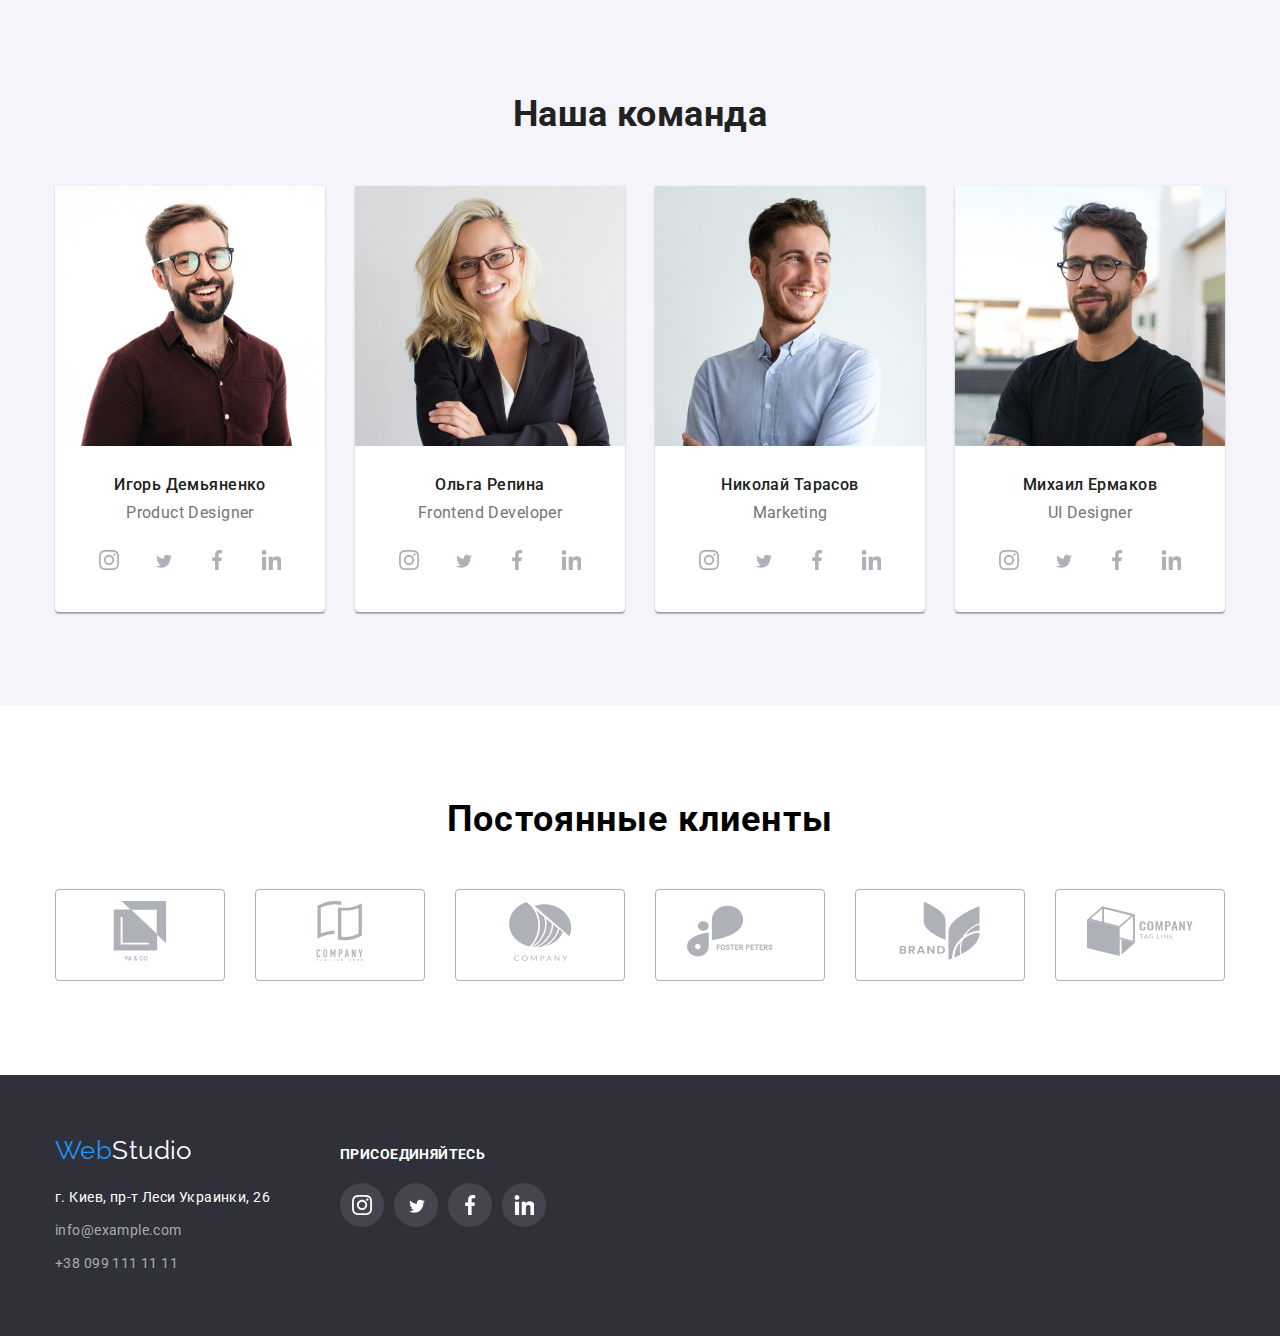
==== commit 9db3abd5: "финальные правки я всех догоню" ====
--- a/index.html
+++ b/index.html
@@ -415,7 +415,7 @@
             </li>
             <li class="clients-item">
               <a href="" class="clients-link">
-                <svg class="client-icon"
+                <svg class="clients-icon"
                   widht="106"
                   height="60">
                   <use href="./images-studio/icons.svg#icon-group4"></use>
@@ -424,7 +424,7 @@
           </li>
           <li class="clients-item">
               <a href="" class="clients-link">
-                <svg class="client-icon"
+                <svg class="clients-icon"
                   widht="106"
                   height="60">
                     <use href="./images-studio/icons.svg#icon-group2"></use>
--- a/css/styles.css
+++ b/css/styles.css
@@ -104,6 +104,7 @@
 }
 .site-nav .link-current {
   color: var(--accent-color);
+  margin-left: 93px;
 }
 .site-nav .link:hover,
 .site-nav .link:focus,
@@ -143,10 +144,14 @@
   color: var(--accent-color);
 }
 .auth-item {
-  margin-right: 17px;
+  margin-right: 30px;
 }
 .auth-item:last-child {
   margin-right: 0;
+}
+.auth-item:hover,
+.auth-item:focus {
+  color: var(--accent-color);
 }
 .auth-icon {
   fill: var(--primary-text-color);
@@ -320,6 +325,7 @@
   display: flex;
   list-style: none;
   align-items: center;
+  padding-left: 32px;
 }
 .master-social-item {
   margin-right: 10px;
@@ -340,7 +346,8 @@
 .master-social-icon {
   fill: #AFB1B8;
 }
-.master-social-link:hover {
+.master-social-link:hover,
+.master-social-link:focus {
  background-color: var(--accent-color);
 }
 .master-social-link:hover svg {
@@ -370,17 +377,18 @@
   align-items: center;
   width: 170px;
   height: 92px;
-  border: 1px solid #2196F3;
+  border: 1px solid #AFB1B8;
   border-radius: 4px;
   margin-right: 30px;
-  border-color: var(--icon-clr);
+  padding: 16px 32px;
 }
 .clients-item:last-child {
   margin-right: 0;
 }
 .clients-icon {
-  /* padding: 16px 32px; */
-  fill: var(--icon-clr);
+  width: 106px;
+  height: 60px;
+  fill: #AFB1B8;
  }
 .clients-icon:hover {
   color: var(--accent-color);
@@ -439,7 +447,6 @@
   font-weight: 700;
   font-size: 14px;
   line-height: 1.1;
-  
 }
 .footer .master-social-list {
   width: 205px;
@@ -448,7 +455,6 @@
   
 }
 .footer .master-social-link {
-  
   background: rgba(255, 255, 255, 0.1);
 }
 .footer .master-social-list:hover {
@@ -458,7 +464,8 @@
   fill: var(--white-color);
 }
 
-.master-social-link:hover {
+.master-social-link:hover,
+.master-social-link:focus{
   background-color: var(--accent-color);
  }
  
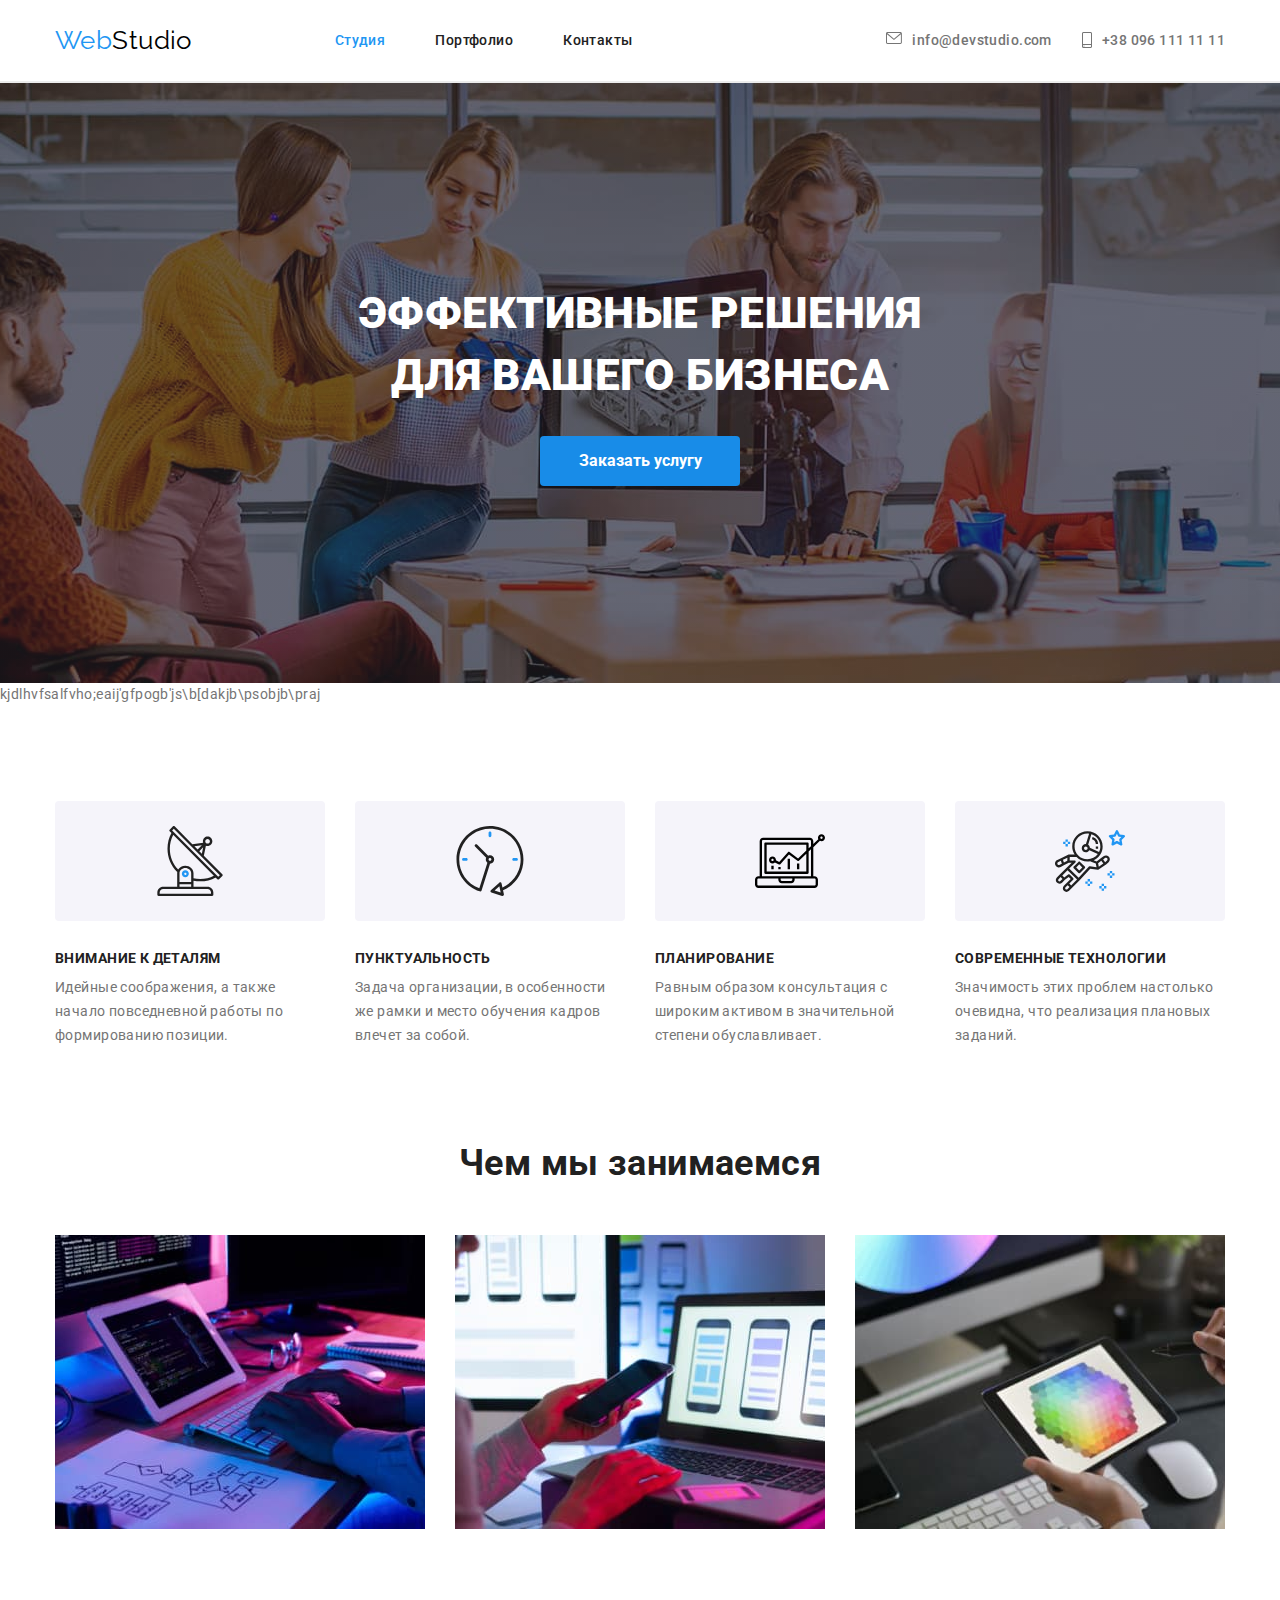
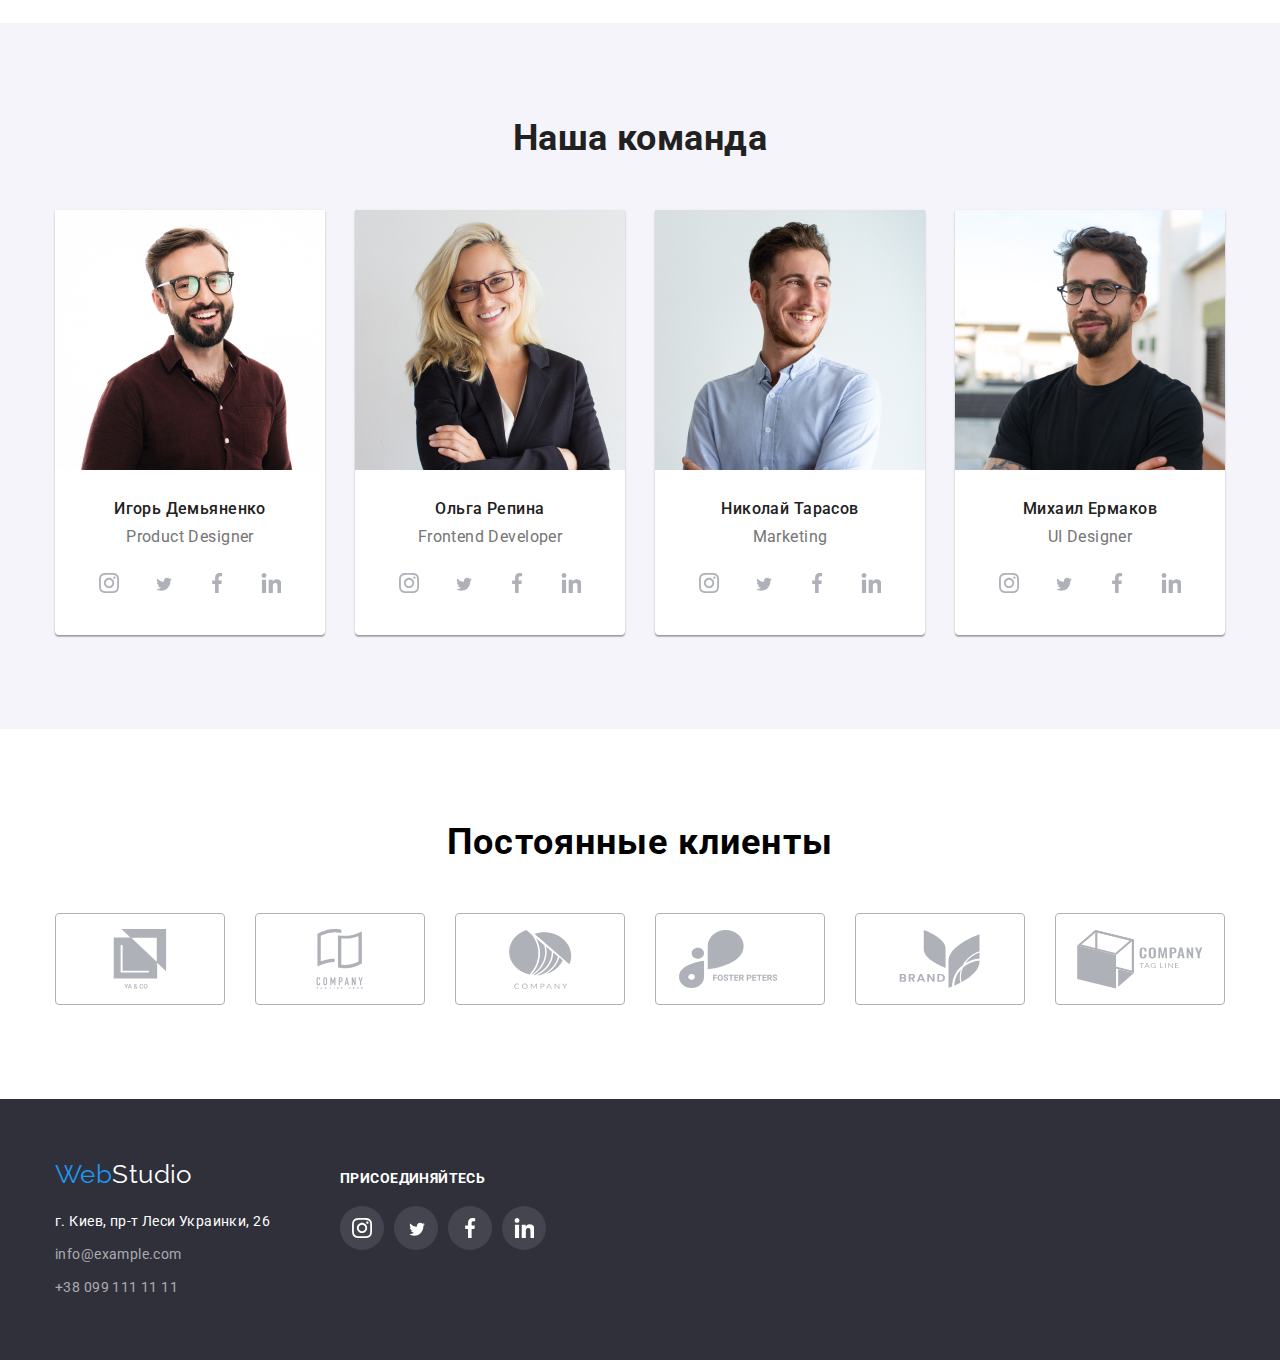
==== commit ccffd406: "как тебя переименовать?" ====
--- a/index.html
+++ b/index.html
@@ -70,6 +70,7 @@
         </div>
       </section>
         </div>
+        <div>kjdlhvfsalfvho;eaij'gfpogb'js\b[dakjb\psobjb\praj</div>
       <!--Особенности-->
       <section class="section-feature">
         <div class="container">
--- a/css/styles.css
+++ b/css/styles.css
@@ -127,20 +127,12 @@
   color: var(--primary-text-color);
   text-decoration: none;
   display: flex;
-}
-.auth-nav .mail::before {
-  width: 16px;
-  height: 12px;
-  margin-right: 10px;
-  content: "";
-  /* background-color: var(--hero-background-color); */
-  /* background-image: url(../images-studio/bgheaderimg.jpg); */
-  background-size: contain;
-}
-.auth-nav .mail:focus,
-.auth-nav .phone:focus,
-.auth-nav .mail:hover,
-.auth-nav .phone:hover {
+  fill: currentColor;
+}
+.auth-item .mail:focus,
+.auth-item .mail:hover,
+.auth-item .phone:focus,
+.auth-item .phone:hover {
   color: var(--accent-color);
 }
 .auth-item {
@@ -149,29 +141,20 @@
 .auth-item:last-child {
   margin-right: 0;
 }
-.auth-item:hover,
-.auth-item:focus {
-  color: var(--accent-color);
-}
+
 .auth-icon {
-  fill: var(--primary-text-color);
   margin-right: 10px;
 }
-.auth-icon:hover,
-.auth-icon:focus {
-  fill: var(--accent-color);
-}
-/* ------------HERO----------------- */
+------------HERO-----------------
 .hero {
   display: flex;
-  padding-top: 0;
   text-align: center;
-  padding-top: 200px;
   padding-bottom: 200px;
   /* background-color: var(--hero-background-color); */
   border: 1px solid #ECECEC;
-  
-  
+}
+.hero-container {
+  padding-top: 200px;
 }
 .overlay {
   margin-left: auto;
@@ -180,8 +163,8 @@
   height: 600px;
     background-color: var(--hero-background-color);
     background-image: linear-gradient(rgba(47, 48, 58, 0.4),
-     rgba(47, 48, 58, 0.4)),
-     url(../images-studio/bgheaderimg.jpg);
+    rgba(47, 48, 58, 0.4)),
+    url(../images-studio/bgheaderimg.jpg);
     background-repeat: no-repeat;
     background-size: cover;
     background-position: center;
@@ -196,10 +179,9 @@
   text-align: center;
 }
 .hero-button {
-  display: inline-block;
+  display: block;
   border-radius: 4px;
   border: 4px transparent;
-  /* padding: 10px 32px; */
   color: var(--white-color);
   background-color: var(--background-button);
   width: 200px;
@@ -209,6 +191,7 @@
   font-size: 16px;
   line-height: 1.8;
   cursor: pointer;
+  margin: 0 auto;
 }
 .hero-button:hover,
 .hero-button:focus {
@@ -350,7 +333,8 @@
 .master-social-link:focus {
  background-color: var(--accent-color);
 }
-.master-social-link:hover svg {
+.master-social-link:hover svg,
+.master-social-link:focus svg {
   fill: var(--white-color);
 }
 
@@ -372,6 +356,9 @@
   display: flex;
 }
 .clients-item {
+  margin-right: 30px; 
+}
+.clients-link {
   display: flex;
   justify-content: center;
   align-items: center;
@@ -379,26 +366,22 @@
   height: 92px;
   border: 1px solid #AFB1B8;
   border-radius: 4px;
-  margin-right: 30px;
-  padding: 16px 32px;
+  fill: #AFB1B8;
 }
 .clients-item:last-child {
   margin-right: 0;
 }
-.clients-icon {
-  width: 106px;
-  height: 60px;
-  fill: #AFB1B8;
- }
-.clients-icon:hover {
-  color: var(--accent-color);
-}
-
+.clients-link:hover,
+.clients-link:focus,
+.clients-icon:hover,
+.clients-icon:focus {
+  fill: var(--accent-color);
+  border-color: var(--accent-color);
+}
 /* ---------------FOOTER-------------- */
 .footer-container {
   display: flex;
   align-items: baseline;
-
 }
 .footer {
   background-color: var(--hero-background-color);
